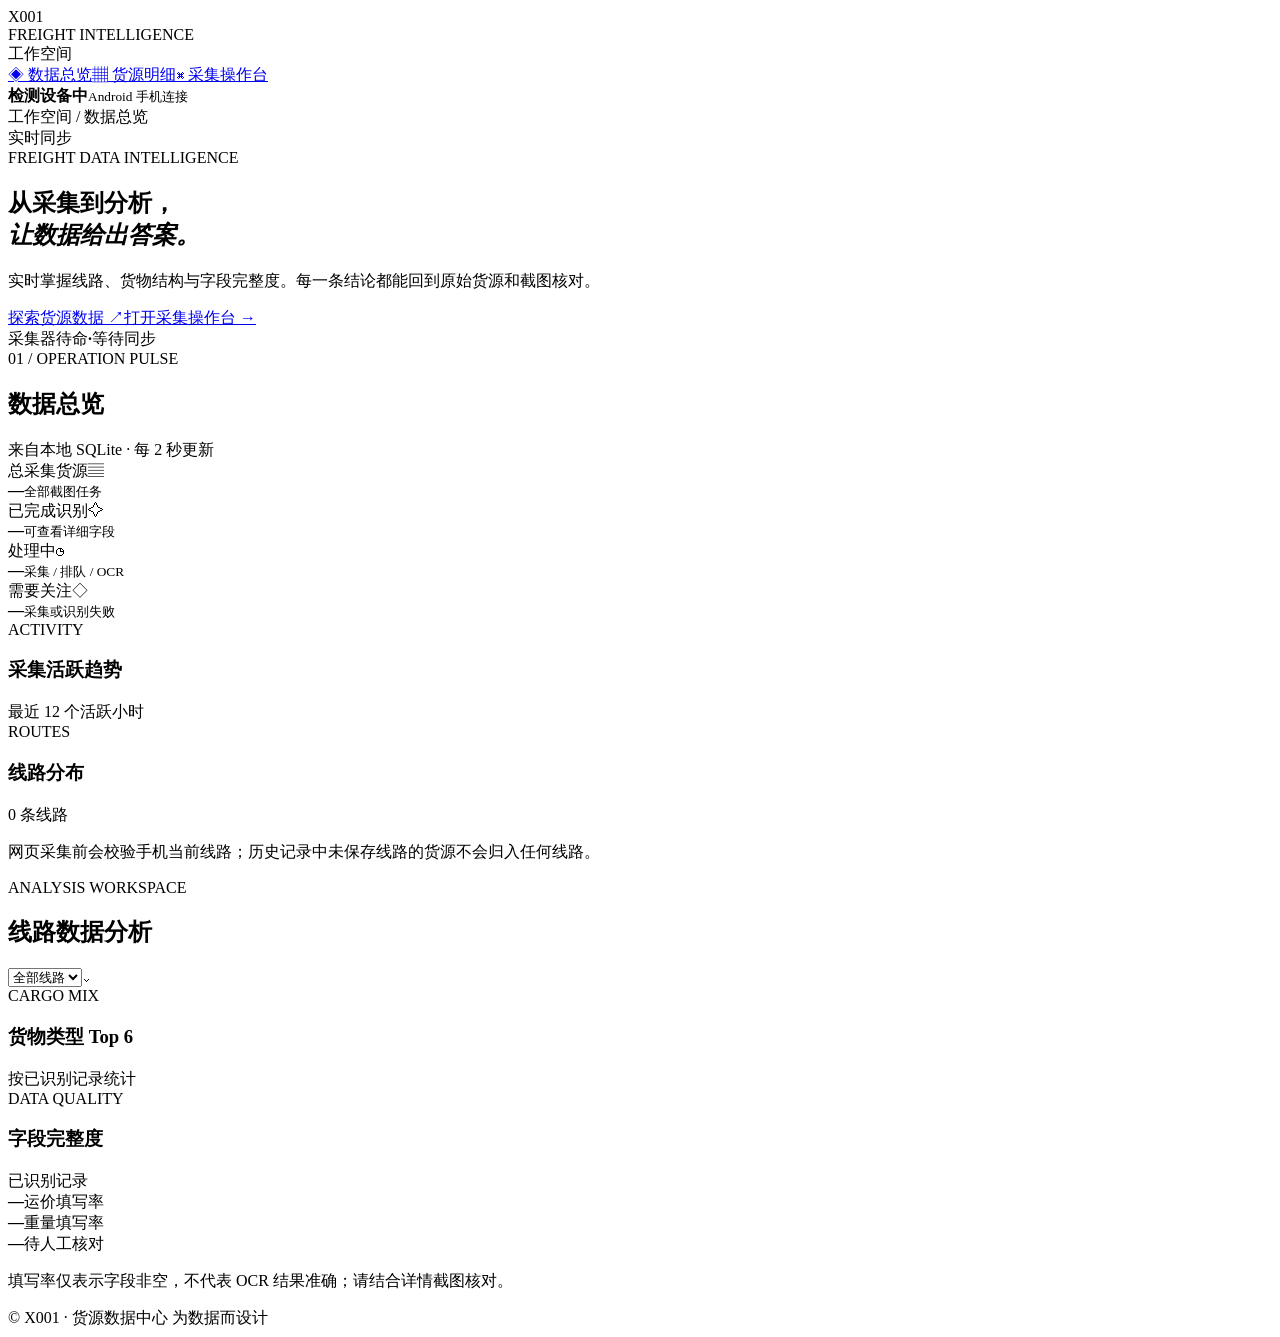
==== src/x001/web_static/index.html @ 17a67a3d "feat: add web interface for freight data overview and records - Created index.html for the data over" ====
<!doctype html>
<html lang="zh-CN"><head><meta charset="utf-8"><meta name="viewport" content="width=device-width,initial-scale=1"><meta name="theme-color" content="#eef5f7"><title>X001 · 数据总览</title><link rel="stylesheet" href="/app.css"><link rel="stylesheet" href="/light.css"></head>
<body class="page-overview"><div class="shell">
  <aside class="sidebar"><div class="brand"><div class="brandmark">X<span>0</span>01</div><div class="brand-sub">FREIGHT INTELLIGENCE</div></div><div class="nav-label">工作空间</div><a class="nav active" href="/"><span>◈</span> 数据总览</a><a class="nav" href="/records"><span>▦</span> 货源明细</a><a class="nav" href="/console"><span>⌘</span> 采集操作台</a><div class="sidebar-bottom"><div class="device-dot" id="side-dot"></div><div><strong id="side-device">检测设备中</strong><small>Android 手机连接</small></div></div></aside>
  <main><header class="topbar"><div class="breadcrumb">工作空间 <span>/</span> 数据总览</div><div class="top-right"><span class="live-pill"><i></i> 实时同步</span><span id="clock"></span></div></header>
  <div class="content"><section class="hero" id="overview"><div class="hero-orbit"></div><div class="eyebrow"><span class="line"></span> FREIGHT DATA INTELLIGENCE</div><h1>从采集到分析，<br><em>让数据给出答案。</em></h1><p>实时掌握线路、货物结构与字段完整度。每一条结论都能回到原始货源和截图核对。</p><div class="hero-actions"><a class="button primary" href="/records">探索货源数据 <span>↗</span></a><a class="button ghost" href="/console">打开采集操作台 <span>→</span></a></div><div class="hero-status"><span class="pulse"></span><span id="hero-running">采集器待命</span><b>·</b><span id="hero-sync">等待同步</span></div></section>
  <section class="section-heading"><div><div class="overline">01 / OPERATION PULSE</div><h2>数据总览</h2></div><span class="section-hint">来自本地 SQLite · 每 2 秒更新</span></section>
  <div class="stats"><article class="stat"><div class="stat-top"><span>总采集货源</span><span class="stat-icon">▤</span></div><strong id="stat-total">—</strong><small>全部截图任务</small></article><article class="stat"><div class="stat-top"><span>已完成识别</span><span class="stat-icon cyan">✧</span></div><strong id="stat-done">—</strong><small>可查看详细字段</small></article><article class="stat"><div class="stat-top"><span>处理中</span><span class="stat-icon blue">◷</span></div><strong id="stat-pending">—</strong><small>采集 / 排队 / OCR</small></article><article class="stat"><div class="stat-top"><span>需要关注</span><span class="stat-icon amber">◇</span></div><strong id="stat-failed">—</strong><small>采集或识别失败</small></article></div>
  <div class="insights"><section class="panel activity"><div class="panel-head"><div><div class="overline">ACTIVITY</div><h3>采集活跃趋势</h3></div><span>最近 12 个活跃小时</span></div><div class="chart" id="chart"></div></section><section class="panel routes"><div class="panel-head"><div><div class="overline">ROUTES</div><h3>线路分布</h3></div><span id="route-count">0 条线路</span></div><div id="route-bars" class="route-bars"></div><p class="panel-note">网页采集前会校验手机当前线路；历史记录中未保存线路的货源不会归入任何线路。</p></section></div>
  <div class="analysis-toolbar"><div><div class="overline">ANALYSIS WORKSPACE</div><h2>线路数据分析</h2></div><div class="select-wrap"><select id="analysis-route" aria-label="分析线路"><option value="">全部线路</option></select><span aria-hidden="true">⌄</span></div></div><div class="insights analysis-grid"><section class="panel"><div class="panel-head"><div><div class="overline">CARGO MIX</div><h3>货物类型 Top 6</h3></div><span>按已识别记录统计</span></div><div id="cargo-bars" class="route-bars"></div></section><section class="panel"><div class="panel-head"><div><div class="overline">DATA QUALITY</div><h3>字段完整度</h3></div><span>已识别记录</span></div><div class="quality-grid"><div><strong id="quality-price">—</strong><span>运价填写率</span></div><div><strong id="quality-weight">—</strong><span>重量填写率</span></div><div><strong id="quality-review">—</strong><span>待人工核对</span></div></div><p class="panel-note">填写率仅表示字段非空，不代表 OCR 结果准确；请结合详情截图核对。</p></section></div>
  <footer>© X001 · 货源数据中心 <span>为数据而设计</span></footer></div></main></div>
<div id="toast" role="status"></div><script src="/app.js"></script></body></html>
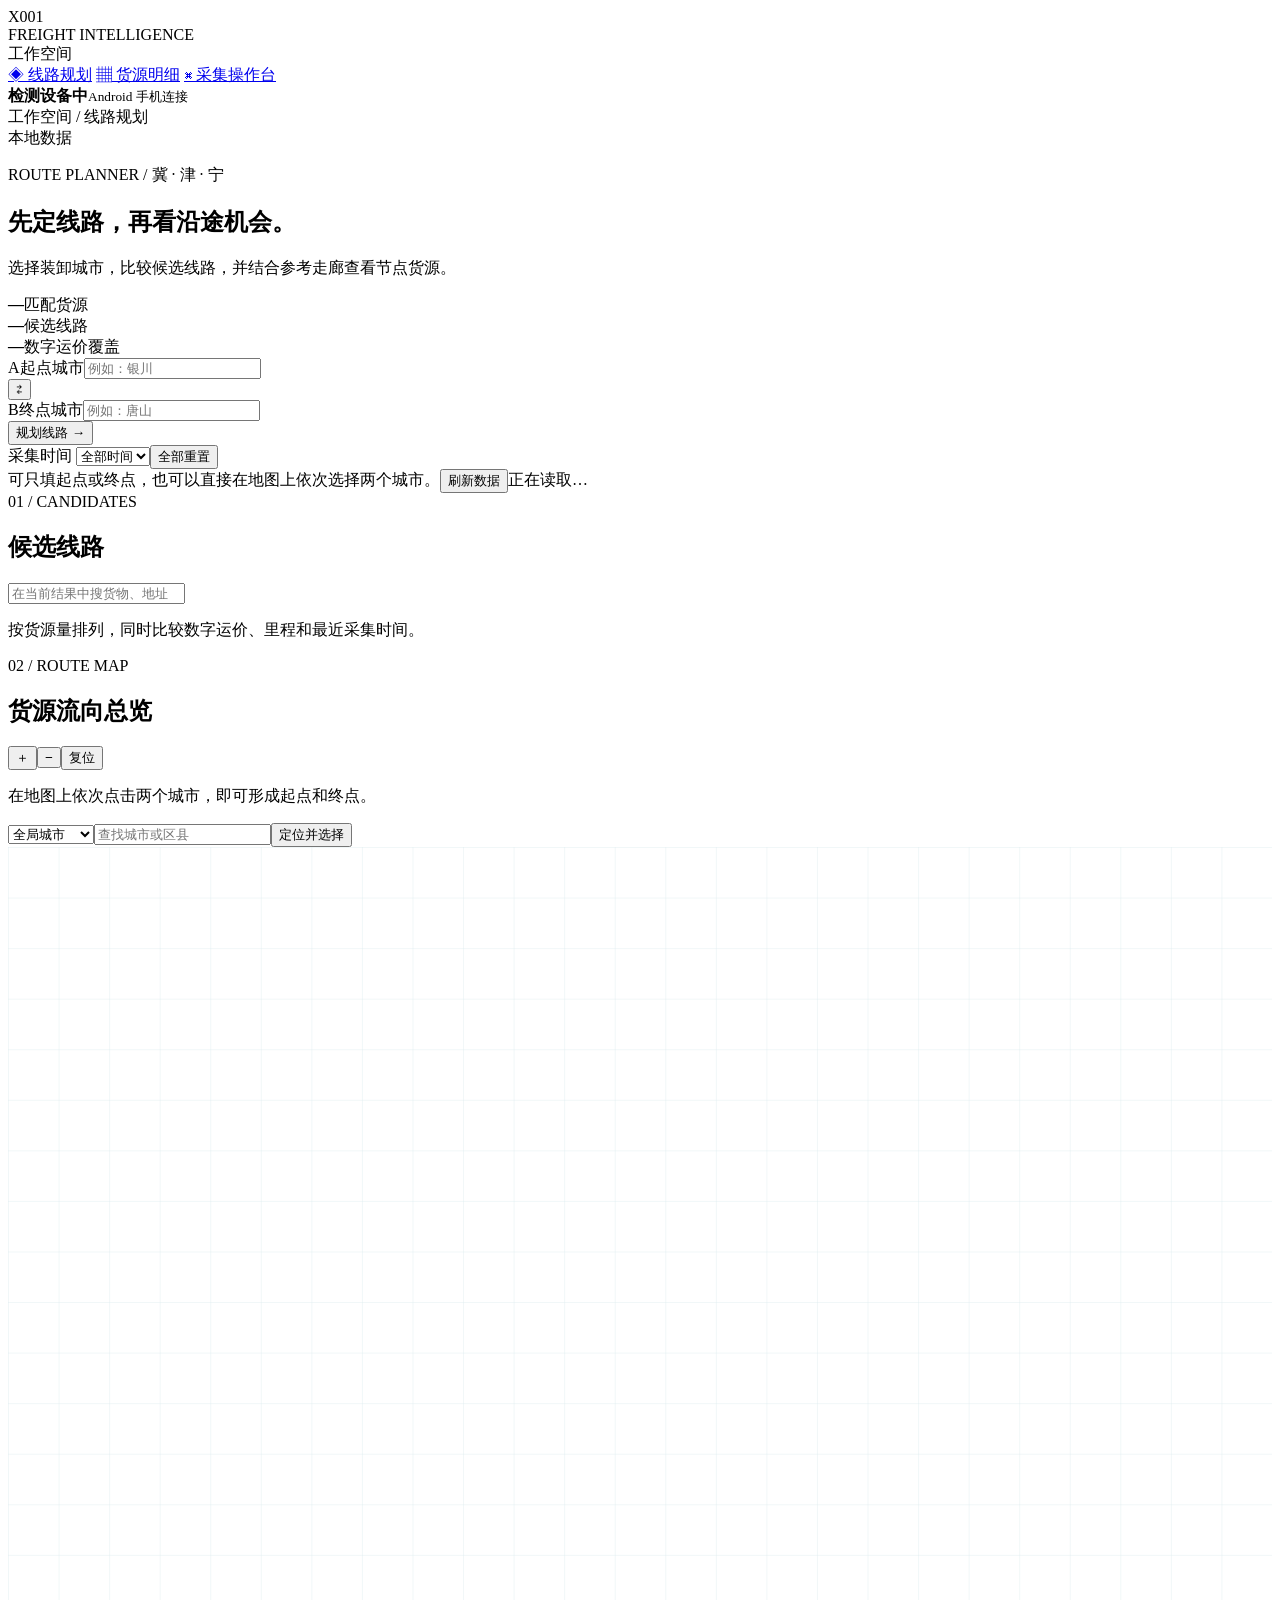
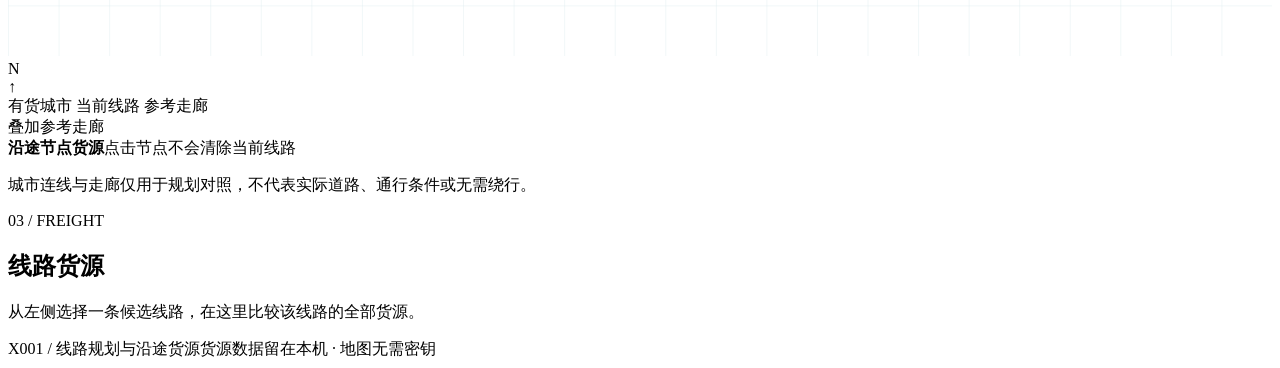
==== commit 4c02edae: "feat: add real-time clock and device status check to shell.js - Implemented a clock that updates eve" ====
--- a/src/x001/web_static/index.html
+++ b/src/x001/web_static/index.html
@@ -1,12 +1,79 @@
 <!doctype html>
-<html lang="zh-CN"><head><meta charset="utf-8"><meta name="viewport" content="width=device-width,initial-scale=1"><meta name="theme-color" content="#eef5f7"><title>X001 · 数据总览</title><link rel="stylesheet" href="/app.css"><link rel="stylesheet" href="/light.css"></head>
-<body class="page-overview"><div class="shell">
-  <aside class="sidebar"><div class="brand"><div class="brandmark">X<span>0</span>01</div><div class="brand-sub">FREIGHT INTELLIGENCE</div></div><div class="nav-label">工作空间</div><a class="nav active" href="/"><span>◈</span> 数据总览</a><a class="nav" href="/records"><span>▦</span> 货源明细</a><a class="nav" href="/console"><span>⌘</span> 采集操作台</a><div class="sidebar-bottom"><div class="device-dot" id="side-dot"></div><div><strong id="side-device">检测设备中</strong><small>Android 手机连接</small></div></div></aside>
-  <main><header class="topbar"><div class="breadcrumb">工作空间 <span>/</span> 数据总览</div><div class="top-right"><span class="live-pill"><i></i> 实时同步</span><span id="clock"></span></div></header>
-  <div class="content"><section class="hero" id="overview"><div class="hero-orbit"></div><div class="eyebrow"><span class="line"></span> FREIGHT DATA INTELLIGENCE</div><h1>从采集到分析，<br><em>让数据给出答案。</em></h1><p>实时掌握线路、货物结构与字段完整度。每一条结论都能回到原始货源和截图核对。</p><div class="hero-actions"><a class="button primary" href="/records">探索货源数据 <span>↗</span></a><a class="button ghost" href="/console">打开采集操作台 <span>→</span></a></div><div class="hero-status"><span class="pulse"></span><span id="hero-running">采集器待命</span><b>·</b><span id="hero-sync">等待同步</span></div></section>
-  <section class="section-heading"><div><div class="overline">01 / OPERATION PULSE</div><h2>数据总览</h2></div><span class="section-hint">来自本地 SQLite · 每 2 秒更新</span></section>
-  <div class="stats"><article class="stat"><div class="stat-top"><span>总采集货源</span><span class="stat-icon">▤</span></div><strong id="stat-total">—</strong><small>全部截图任务</small></article><article class="stat"><div class="stat-top"><span>已完成识别</span><span class="stat-icon cyan">✧</span></div><strong id="stat-done">—</strong><small>可查看详细字段</small></article><article class="stat"><div class="stat-top"><span>处理中</span><span class="stat-icon blue">◷</span></div><strong id="stat-pending">—</strong><small>采集 / 排队 / OCR</small></article><article class="stat"><div class="stat-top"><span>需要关注</span><span class="stat-icon amber">◇</span></div><strong id="stat-failed">—</strong><small>采集或识别失败</small></article></div>
-  <div class="insights"><section class="panel activity"><div class="panel-head"><div><div class="overline">ACTIVITY</div><h3>采集活跃趋势</h3></div><span>最近 12 个活跃小时</span></div><div class="chart" id="chart"></div></section><section class="panel routes"><div class="panel-head"><div><div class="overline">ROUTES</div><h3>线路分布</h3></div><span id="route-count">0 条线路</span></div><div id="route-bars" class="route-bars"></div><p class="panel-note">网页采集前会校验手机当前线路；历史记录中未保存线路的货源不会归入任何线路。</p></section></div>
-  <div class="analysis-toolbar"><div><div class="overline">ANALYSIS WORKSPACE</div><h2>线路数据分析</h2></div><div class="select-wrap"><select id="analysis-route" aria-label="分析线路"><option value="">全部线路</option></select><span aria-hidden="true">⌄</span></div></div><div class="insights analysis-grid"><section class="panel"><div class="panel-head"><div><div class="overline">CARGO MIX</div><h3>货物类型 Top 6</h3></div><span>按已识别记录统计</span></div><div id="cargo-bars" class="route-bars"></div></section><section class="panel"><div class="panel-head"><div><div class="overline">DATA QUALITY</div><h3>字段完整度</h3></div><span>已识别记录</span></div><div class="quality-grid"><div><strong id="quality-price">—</strong><span>运价填写率</span></div><div><strong id="quality-weight">—</strong><span>重量填写率</span></div><div><strong id="quality-review">—</strong><span>待人工核对</span></div></div><p class="panel-note">填写率仅表示字段非空，不代表 OCR 结果准确；请结合详情截图核对。</p></section></div>
-  <footer>© X001 · 货源数据中心 <span>为数据而设计</span></footer></div></main></div>
-<div id="toast" role="status"></div><script src="/app.js"></script></body></html>
+<html lang="zh-CN">
+<head>
+  <meta charset="utf-8">
+  <meta name="viewport" content="width=device-width,initial-scale=1">
+  <title>X001 · 线路规划</title>
+  <meta name="theme-color" content="#eef5f7">
+  <link rel="stylesheet" href="/app.css">
+  <link rel="stylesheet" href="/light.css">
+  <link rel="stylesheet" href="/atlas.css">
+</head>
+<body class="page-atlas">
+<div class="shell">
+  <aside class="sidebar">
+    <div class="brand"><div class="brandmark">X<span>0</span>01</div><div class="brand-sub">FREIGHT INTELLIGENCE</div></div>
+    <div class="nav-label">工作空间</div>
+    <a class="nav active" href="/"><span>◈</span> 线路规划</a>
+    <a class="nav" href="/records"><span>▦</span> 货源明细</a>
+    <a class="nav" href="/console"><span>⌘</span> 采集操作台</a>
+    <div class="sidebar-bottom"><div class="device-dot" id="side-dot"></div><div><strong id="side-device">检测设备中</strong><small>Android 手机连接</small></div></div>
+  </aside>
+  <main>
+    <header class="topbar"><div class="breadcrumb">工作空间 <span>/</span> 线路规划</div><div class="top-right"><span class="live-pill"><i></i> 本地数据</span><span id="clock"></span></div></header>
+    <div class="content">
+      <section class="heading">
+        <div><p class="eyebrow">ROUTE PLANNER / 冀 · 津 · 宁</p><h1>先定线路，再看沿途机会。</h1><p class="intro">选择装卸城市，比较候选线路，并结合参考走廊查看节点货源。</p></div>
+        <div class="summary" aria-label="当前规划统计">
+          <div><strong id="total">—</strong><span>匹配货源</span></div>
+          <div><strong id="route-total">—</strong><span>候选线路</span></div>
+          <div><strong id="numeric-price">—</strong><span>数字运价覆盖</span></div>
+        </div>
+      </section>
+
+      <section class="planner" aria-label="线路规划条件">
+        <div class="endpoint-field"><span class="field-index">A</span><label for="origin-input">起点城市</label><input id="origin-input" list="city-options" placeholder="例如：银川" autocomplete="off"></div>
+        <button id="swap" class="swap-button" aria-label="交换起点和终点" title="交换起点和终点">⇄</button>
+        <div class="endpoint-field"><span class="field-index destination">B</span><label for="destination-input">终点城市</label><input id="destination-input" list="city-options" placeholder="例如：唐山" autocomplete="off"></div>
+        <datalist id="city-options"></datalist>
+        <button id="plan" class="plan-button">规划线路 <span>→</span></button>
+        <div class="plan-options"><label>采集时间 <select id="period"><option value="">全部时间</option><option value="today">今天</option><option value="7d">近 7 天</option><option value="30d">近 30 天</option></select></label><button id="reset" class="text-button">全部重置</button></div>
+        <div class="planner-status"><span id="planner-status">可只填起点或终点，也可以直接在地图上依次选择两个城市。</span><button id="refresh" class="refresh-button">刷新数据</button><span id="sync" role="status">正在读取…</span></div>
+      </section>
+
+      <div class="workspace">
+        <aside class="route-panel">
+          <div class="panel-title"><div><span class="eyebrow">01 / CANDIDATES</span><h2>候选线路 <span id="route-count"></span></h2></div></div>
+          <div class="route-search"><input id="search" placeholder="在当前结果中搜货物、地址" aria-label="搜索候选线路"></div>
+          <p class="panel-hint">按货源量排列，同时比较数字运价、里程和最近采集时间。</p>
+          <div id="route-groups" class="route-groups"></div>
+        </aside>
+
+        <section class="map-panel">
+          <div class="map-head"><div><span class="eyebrow">02 / ROUTE MAP</span><h2 id="map-title">货源流向总览</h2></div><div class="map-controls"><button id="zoom-in" aria-label="放大地图">＋</button><button id="zoom-out" aria-label="缩小地图">−</button><button id="reset-map">复位</button></div></div>
+          <p id="map-context" class="map-context">在地图上依次点击两个城市，即可形成起点和终点。</p>
+          <div class="place-tools"><select id="map-region" aria-label="地图范围"><option value="">全局城市</option><option value="河北">河北 · 区县</option><option value="天津">天津 · 区县</option><option value="宁夏">宁夏 · 区县</option></select><input id="place-search" list="place-options" placeholder="查找城市或区县" aria-label="查找地图地名"><datalist id="place-options"></datalist><button id="find-place">定位并选择</button><span id="place-status" role="status"></span></div>
+          <div class="map-stage"><svg id="map" viewBox="0 0 1000 640" role="img" aria-label="河北、天津、宁夏及周边城市离线地图"><defs><pattern id="grid" width="40" height="40" patternUnits="userSpaceOnUse"><path d="M40 0H0V40" fill="none" stroke="#d9e8eb" stroke-width=".6"/></pattern></defs><rect width="1000" height="640" fill="url(#grid)"/><g id="geography"></g></svg><span class="north">N<br>↑</span><div class="map-caption"><span class="dot"></span> 有货城市 <span class="legend-dash"></span> 当前线路 <span class="legend-line"></span> 参考走廊</div></div>
+          <div class="corridor-bar"><span>叠加参考走廊</span><div id="corridors" class="corridor-switch"></div></div>
+          <div class="stop-section"><div class="stop-heading"><strong>沿途节点货源</strong><span>点击节点不会清除当前线路</span></div><div id="stops" class="stops"></div></div>
+          <p class="map-note">城市连线与走廊仅用于规划对照，不代表实际道路、通行条件或无需绕行。</p>
+        </section>
+
+        <aside class="freight-panel">
+          <div class="panel-title"><div><span class="eyebrow">03 / FREIGHT</span><h2><span id="freight-title" class="route-view-title">线路货源</span> <span id="freight-count"></span></h2></div><button id="route-clear" class="text-button" hidden>返回线路</button></div>
+          <p id="route-intro" class="context-note">从左侧选择一条候选线路，在这里比较该线路的全部货源。</p>
+          <div id="route-summary" class="route-summary" hidden></div>
+          <div id="route-orders" class="route-orders"></div>
+        </aside>
+      </div>
+      <footer><span>X001 / 线路规划与沿途货源</span><span>货源数据留在本机 · 地图无需密钥</span></footer>
+    </div>
+  </main>
+</div>
+
+<dialog id="freight-detail" class="freight-detail"><div class="dialog-head"><div><span class="eyebrow">FREIGHT DETAIL</span><h3 id="detail-title">货源详情</h3></div><button id="close-detail" aria-label="关闭货源详情">×</button></div><div id="detail-content"></div></dialog>
+<div id="notice" role="alert" hidden></div>
+<script src="/atlas.js"></script>
+<script src="/shell.js"></script>
+</body>
+</html>
